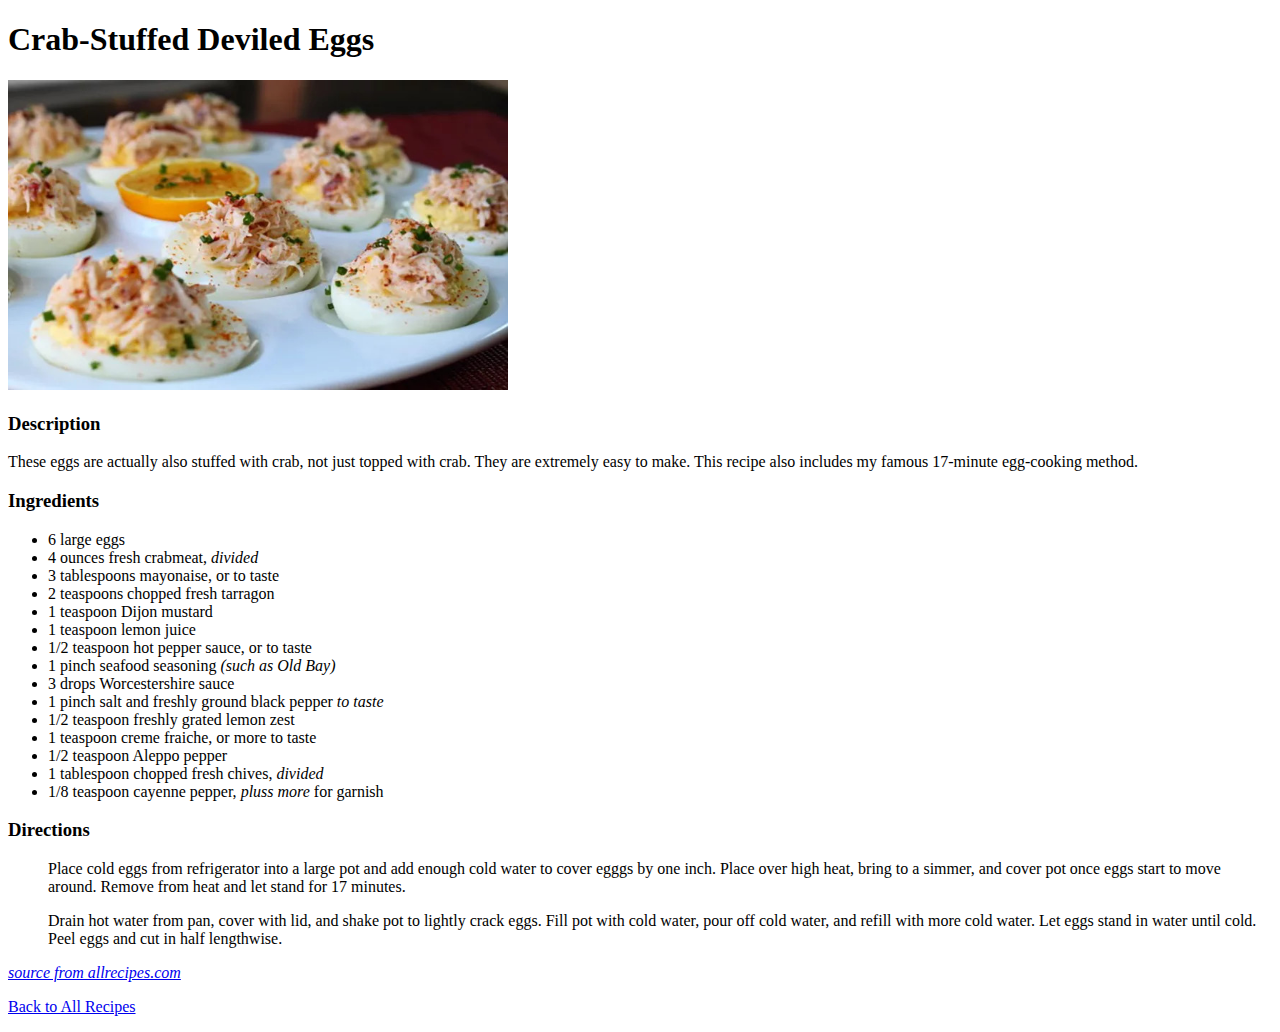
==== recipes/crab-stuffed-deviled-eggs.html @ 8b5ebae5 "Added the first two steps to the Directions list. Curious if my attempt at modifying the "<li>" will" ====
<!DOCTYPE html>
<html lang="en">
  <head>
    <meta charset="UTF-8">
    <title>Crab-Stuffed Deviled Eggs</title>
  </head>
  <body>
    <h1>Crab-Stuffed Deviled Eggs</h1>
      <img src="../images/crab-stuffed-deviled-eggs.jpg" alt="The finished eggs on a platter waiting to be served" height="310" width="500">
   <p><h3>Description</h3>
      <p>These eggs are actually also stuffed with crab, not just topped with crab. They are extremely easy to make. This recipe also includes my famous 17-minute egg-cooking method.
      </p>
   </p>
   <p><h3>Ingredients</h3></p>
     <p><ul>
        <li>6 large eggs</li>
        <li>4 ounces fresh crabmeat, <em>divided</em></li>
        <li>3 tablespoons mayonaise, or to taste</li>
        <li>2 teaspoons chopped fresh tarragon</li>
        <li>1 teaspoon Dijon mustard</li>
        <li>1 teaspoon lemon juice</li>
        <li>1/2 teaspoon hot pepper sauce, or to taste</li>
        <li>1 pinch seafood seasoning <em>(such as Old Bay)</em></li>
        <li>3 drops Worcestershire sauce</li>
        <li>1 pinch salt and freshly ground black pepper <em>to taste</em></li>
        <li>1/2 teaspoon freshly grated lemon zest</li>
        <li>1 teaspoon creme fraiche, or more to taste</li>
        <li>1/2 teaspoon Aleppo pepper</li>
        <li>1 tablespoon chopped fresh chives, <em>divided</em></li>
        <li>1/8 teaspoon cayenne pepper,  <em>pluss more</em> for garnish</li>
     </ul></p>
   <p><h3>Directions</h3></p>
     <p><ol>
        <li="Step 1">
          <p>Place cold eggs from refrigerator into a large pot and add enough cold water to cover egggs by one inch. Place over high heat, bring to a simmer, and cover pot once eggs start to move around. Remove from heat and let stand for 17 minutes.</p>
        </li>
        <li="Step 2">
          <p>Drain hot water from pan, cover with lid, and shake pot to lightly crack eggs. Fill pot with cold water, pour off cold water, and refill with more cold water. Let eggs stand in water until cold. Peel eggs and cut in half lengthwise.</p>
        </li>
        
     </ol></p>

   <p><em><a href="https://www.allrecipes.com/recipe/236225/crab-stuffed-deviled-eggs/">source from allrecipes.com</a></em></p>
   <p><a href="../index.html">Back to All Recipes</a></p>
  </body>
</html>
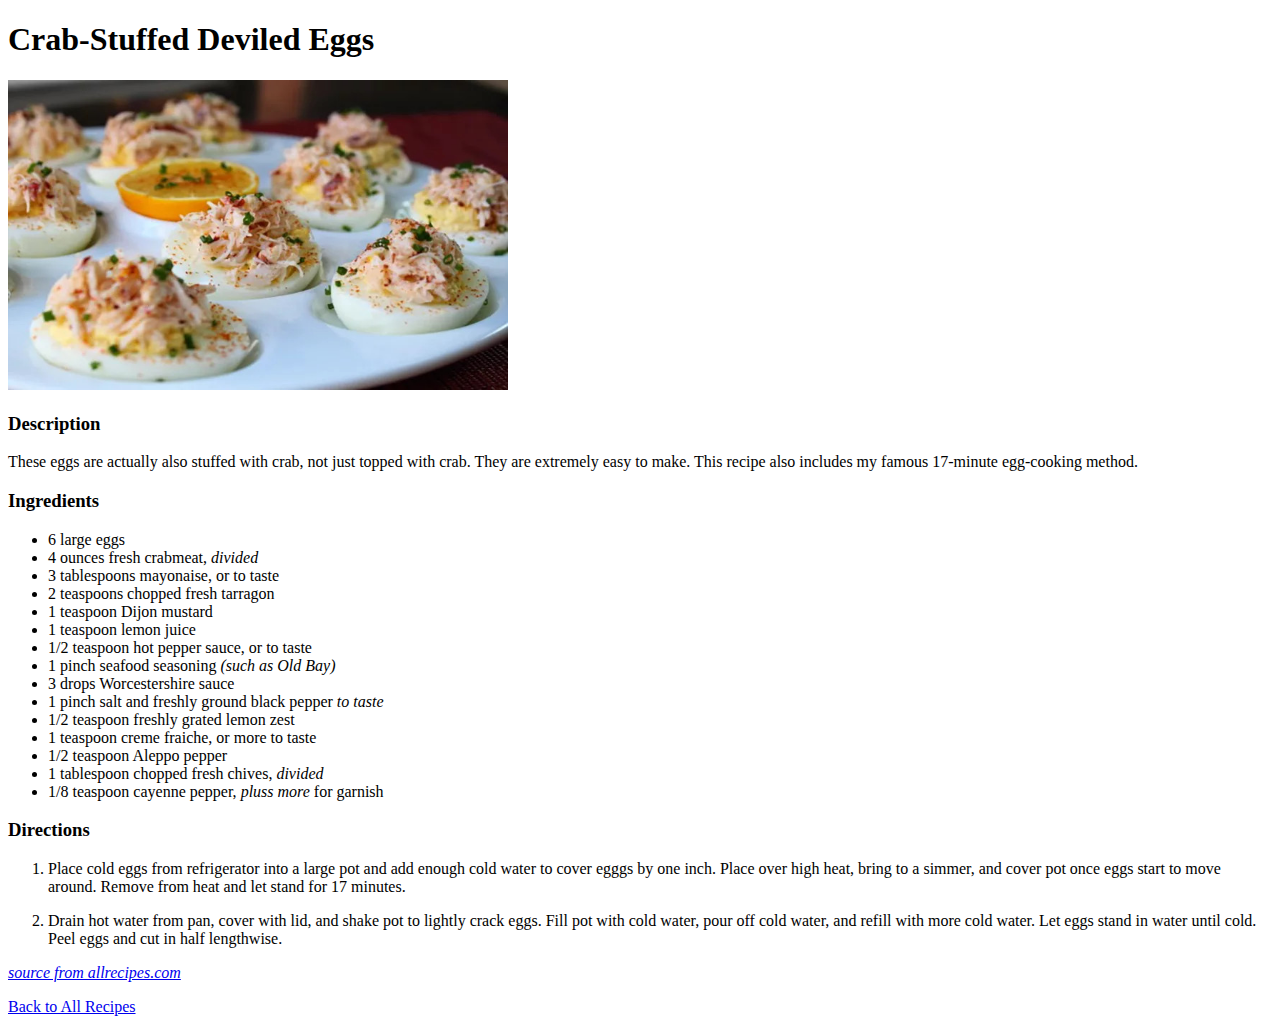
==== commit 7179c6ad: "So, trying to modify the list item code does not work. At least, the way that i tried. So, i fixed i" ====
--- a/recipes/crab-stuffed-deviled-eggs.html
+++ b/recipes/crab-stuffed-deviled-eggs.html
@@ -31,13 +31,13 @@
      </ul></p>
    <p><h3>Directions</h3></p>
      <p><ol>
-        <li="Step 1">
+        <li>
           <p>Place cold eggs from refrigerator into a large pot and add enough cold water to cover egggs by one inch. Place over high heat, bring to a simmer, and cover pot once eggs start to move around. Remove from heat and let stand for 17 minutes.</p>
         </li>
-        <li="Step 2">
+        <li>
           <p>Drain hot water from pan, cover with lid, and shake pot to lightly crack eggs. Fill pot with cold water, pour off cold water, and refill with more cold water. Let eggs stand in water until cold. Peel eggs and cut in half lengthwise.</p>
         </li>
-        
+
      </ol></p>
 
    <p><em><a href="https://www.allrecipes.com/recipe/236225/crab-stuffed-deviled-eggs/">source from allrecipes.com</a></em></p>
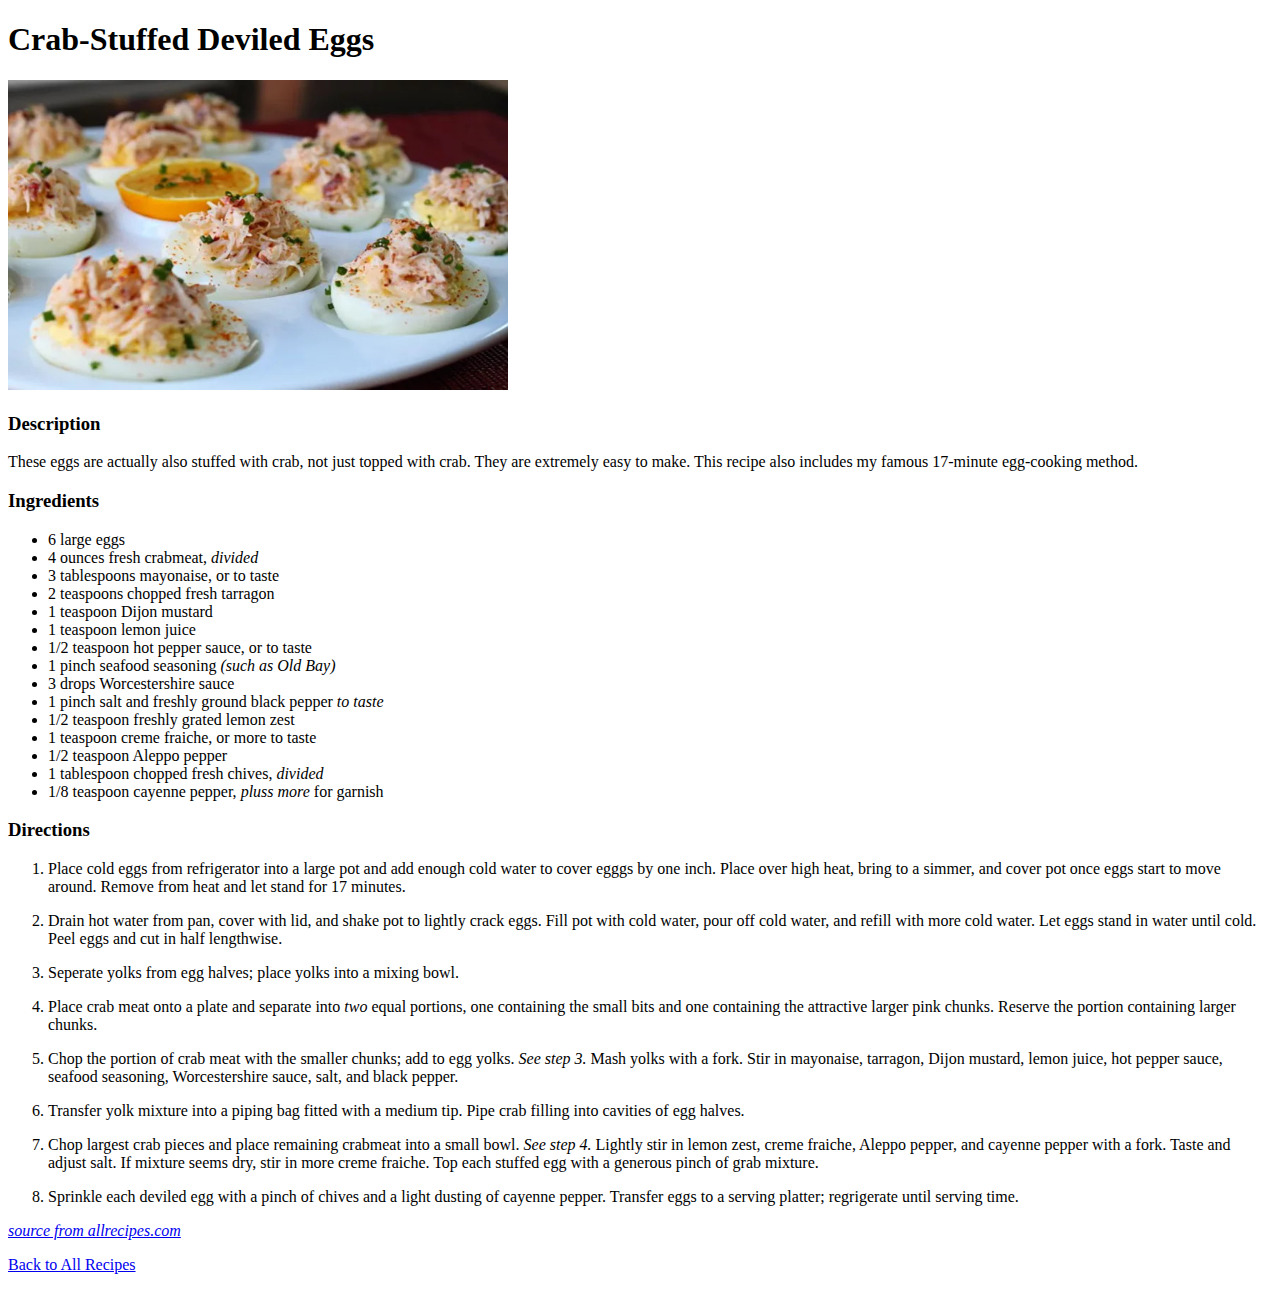
==== commit 79086ea4: "finished the instruction/steps list. So, finished the deviled-eggs html file. I'll double-check it b" ====
--- a/recipes/crab-stuffed-deviled-eggs.html
+++ b/recipes/crab-stuffed-deviled-eggs.html
@@ -37,7 +37,24 @@
         <li>
           <p>Drain hot water from pan, cover with lid, and shake pot to lightly crack eggs. Fill pot with cold water, pour off cold water, and refill with more cold water. Let eggs stand in water until cold. Peel eggs and cut in half lengthwise.</p>
         </li>
-
+        <li>
+          <p>Seperate yolks from egg halves; place yolks into a mixing bowl.</p>
+        </li>
+        <li>
+          <p>Place crab meat onto a plate and separate into <em>two</em> equal portions, one containing the small bits and one containing the attractive larger pink chunks. Reserve the portion containing larger chunks.</p>
+        </li>
+        <li>
+          <p>Chop the portion of crab meat with the smaller chunks; add to egg yolks. <em>See step 3.</em> Mash yolks with a fork. Stir in mayonaise, tarragon, Dijon mustard, lemon juice, hot pepper sauce, seafood seasoning, Worcestershire sauce, salt, and black pepper.</p>
+        </li>
+        <li>
+          <p>Transfer yolk mixture into a piping bag fitted with a medium tip. Pipe crab filling into cavities of egg halves.</p>
+        </li>
+        <li>
+          <p>Chop largest crab pieces and place remaining crabmeat into a small bowl. <em> See step 4.</em> Lightly stir in lemon zest, creme fraiche, Aleppo pepper, and cayenne pepper with a fork. Taste and adjust salt. If mixture seems dry, stir in more creme fraiche. Top each stuffed egg with a generous pinch of grab mixture.</p>
+        </li>
+        <li>
+          <p>Sprinkle each deviled egg with a pinch of chives and a light dusting of cayenne pepper. Transfer eggs to a serving platter; regrigerate until serving time.</p>
+        </li>
      </ol></p>
 
    <p><em><a href="https://www.allrecipes.com/recipe/236225/crab-stuffed-deviled-eggs/">source from allrecipes.com</a></em></p>
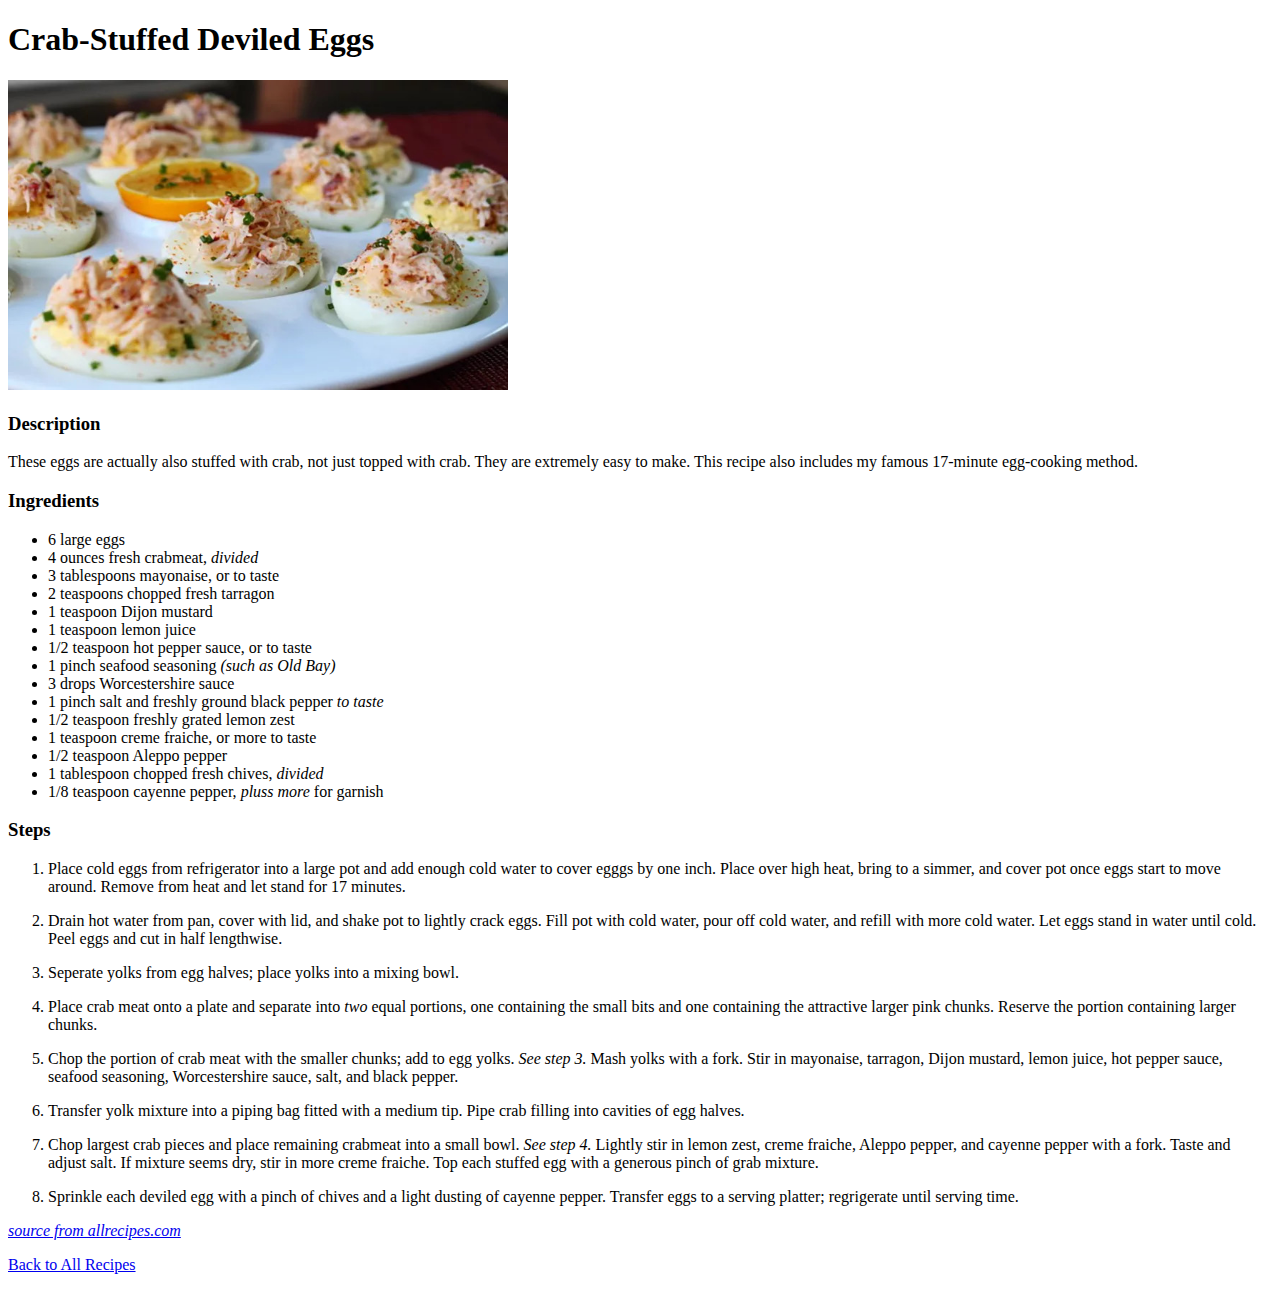
==== commit 7b467d57: "deviled-eggs: i updated the "Directions" heading to "Steps". in order to follow the directions On th" ====
--- a/recipes/crab-stuffed-deviled-eggs.html
+++ b/recipes/crab-stuffed-deviled-eggs.html
@@ -29,7 +29,7 @@
         <li>1 tablespoon chopped fresh chives, <em>divided</em></li>
         <li>1/8 teaspoon cayenne pepper,  <em>pluss more</em> for garnish</li>
      </ul></p>
-   <p><h3>Directions</h3></p>
+   <p><h3>Steps</h3></p>
      <p><ol>
         <li>
           <p>Place cold eggs from refrigerator into a large pot and add enough cold water to cover egggs by one inch. Place over high heat, bring to a simmer, and cover pot once eggs start to move around. Remove from heat and let stand for 17 minutes.</p>
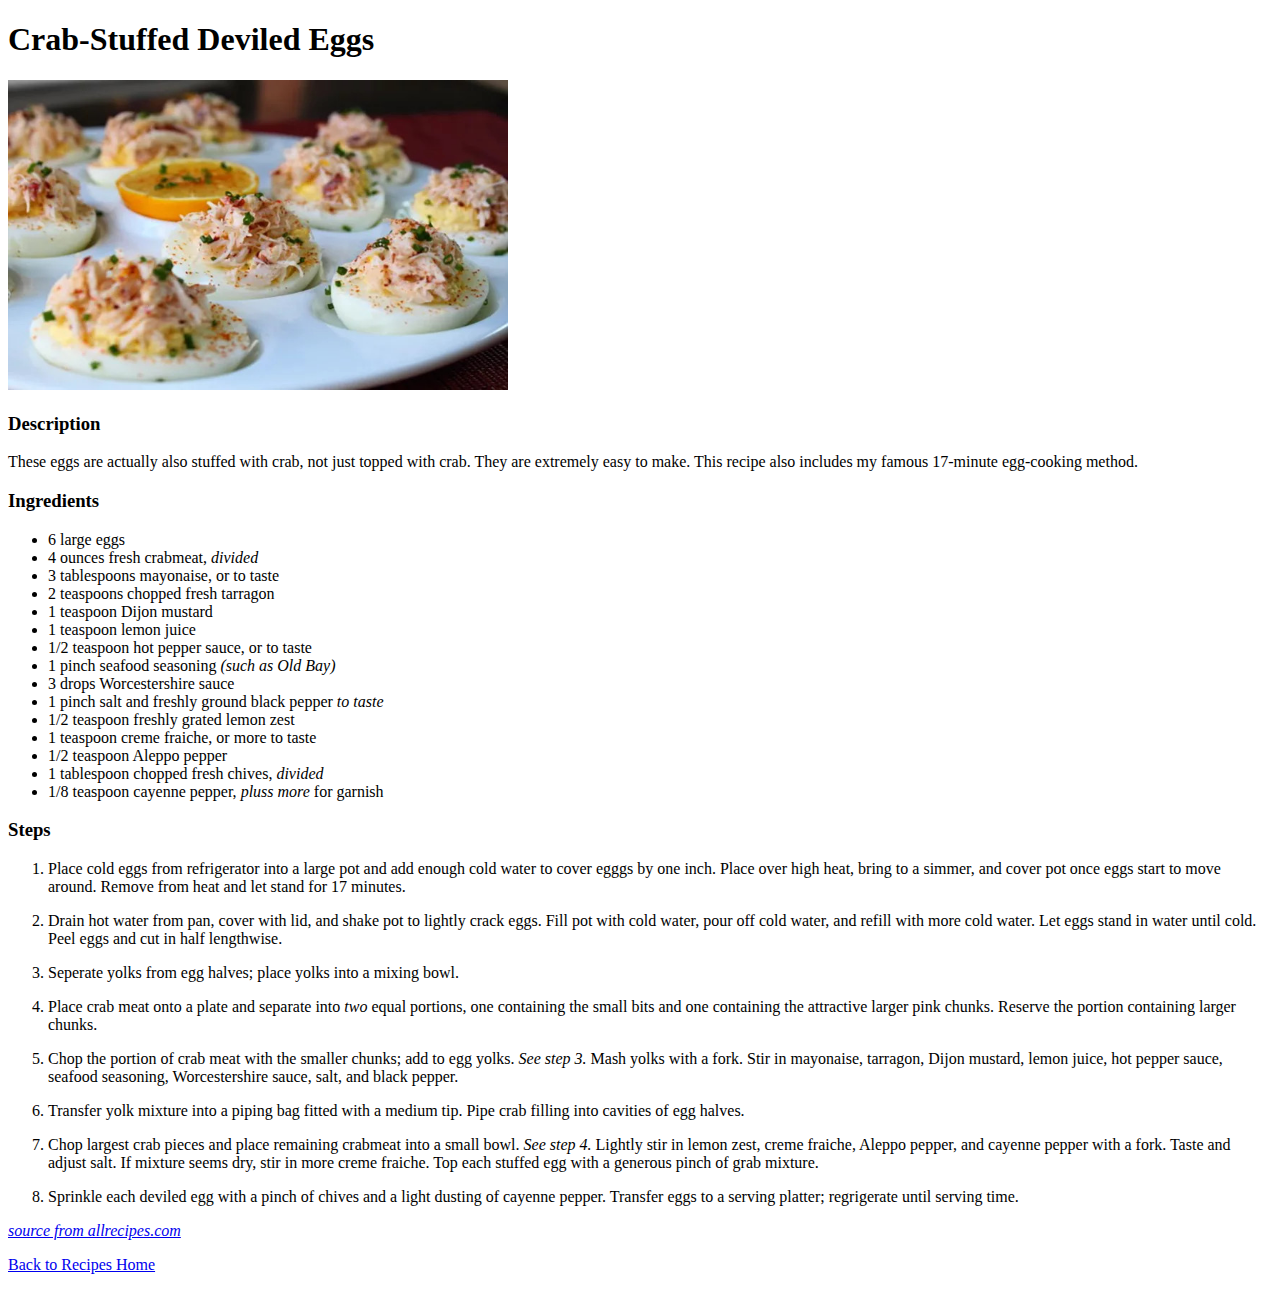
==== commit 5e5c7382: "Updated all of the hyperlinks on the bottom to say "Back to Recipes Home" instead of "Back to All Re" ====
--- a/recipes/crab-stuffed-deviled-eggs.html
+++ b/recipes/crab-stuffed-deviled-eggs.html
@@ -58,6 +58,6 @@
      </ol></p>
 
    <p><em><a href="https://www.allrecipes.com/recipe/236225/crab-stuffed-deviled-eggs/">source from allrecipes.com</a></em></p>
-   <p><a href="../index.html">Back to All Recipes</a></p>
+   <p><a href="../index.html">Back to Recipes Home</a></p>
   </body>
 </html>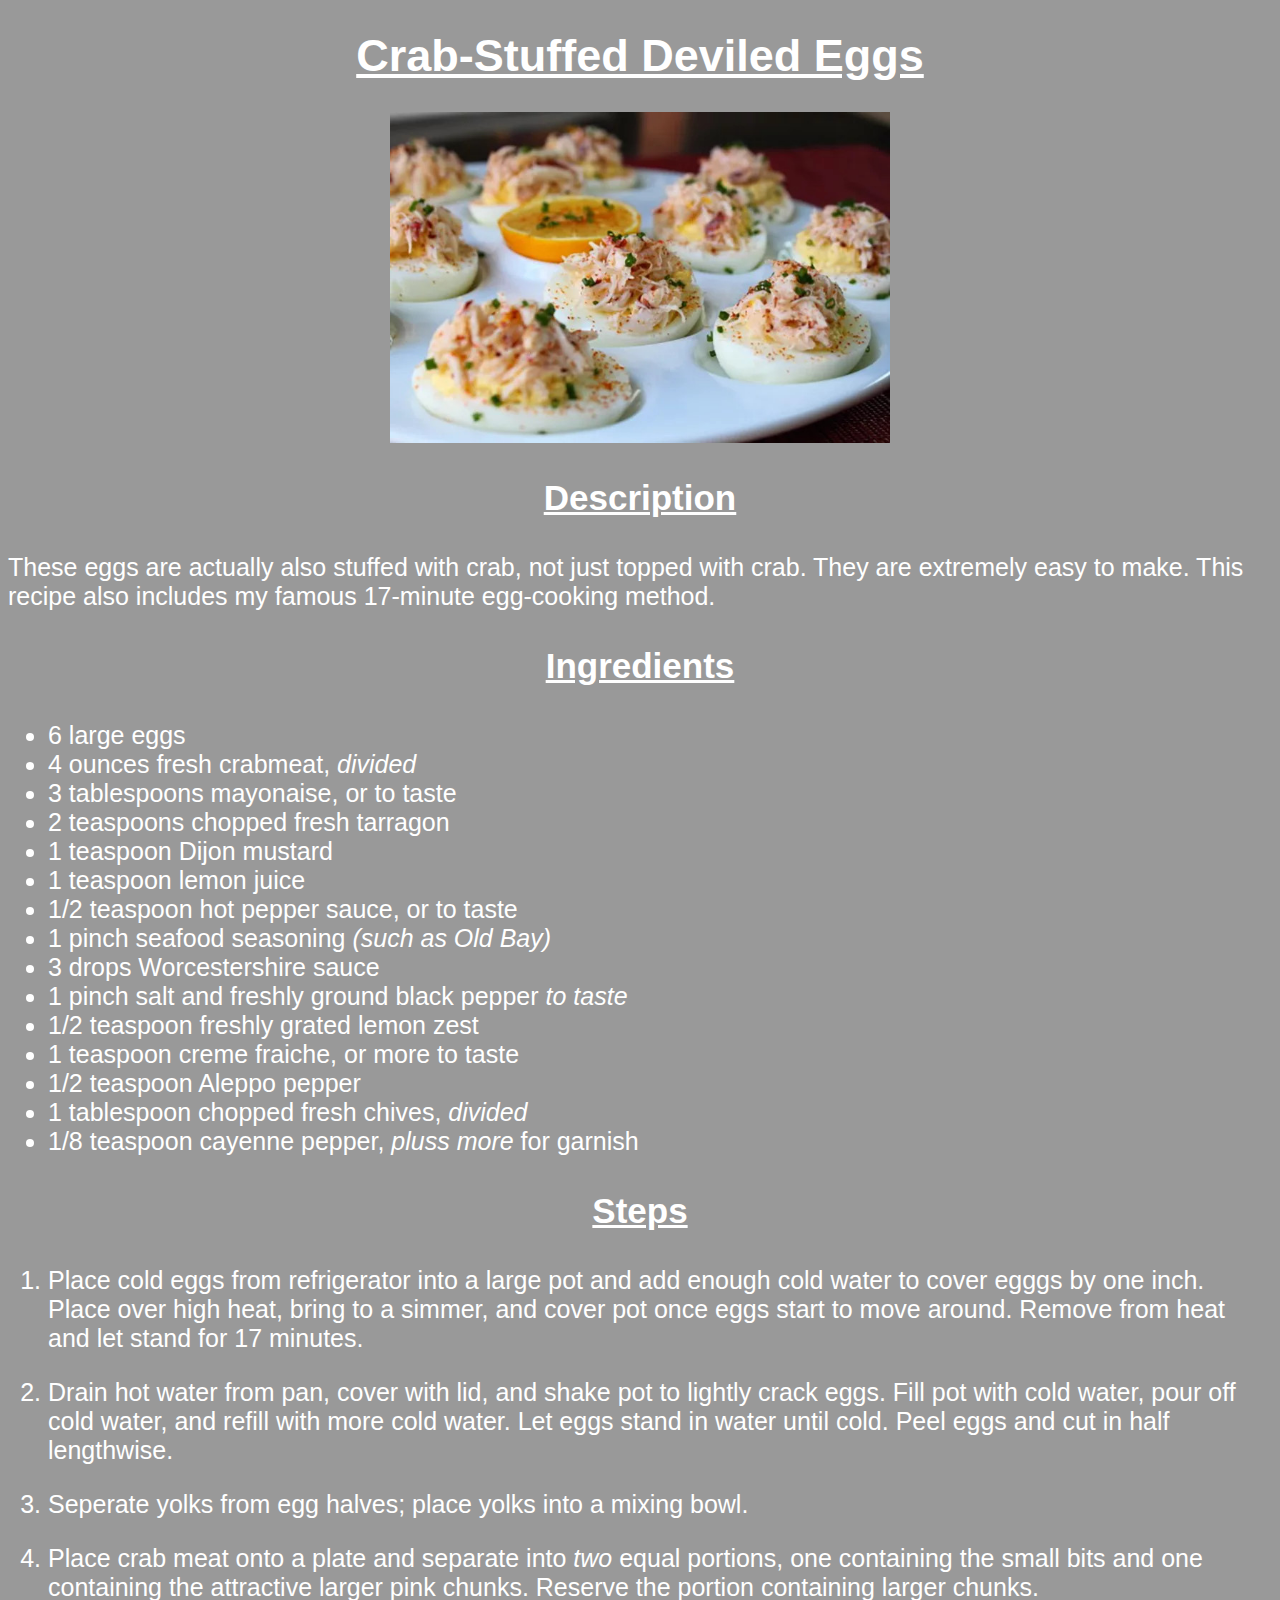
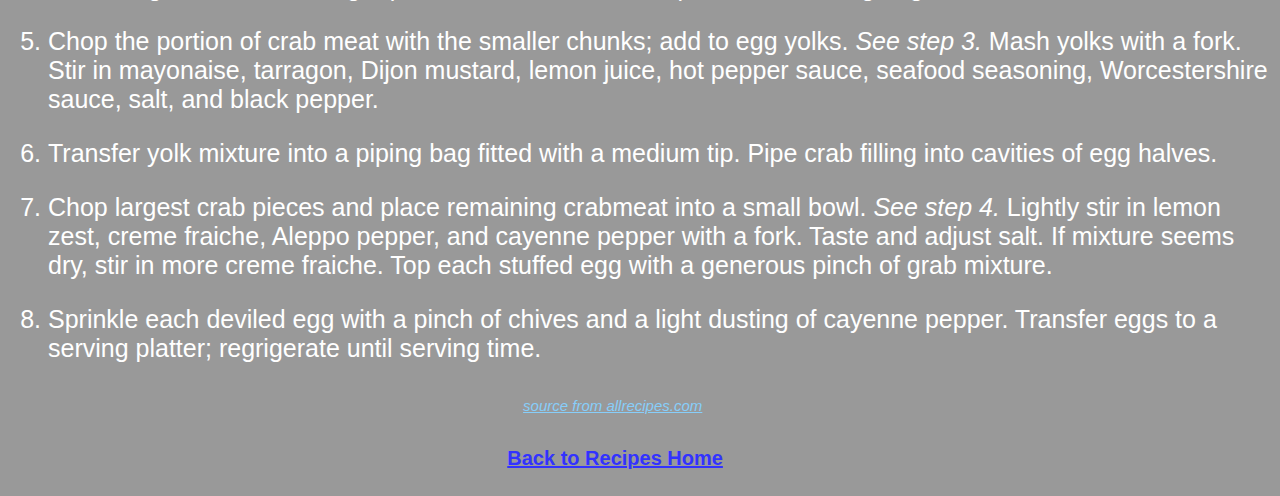
==== commit c6de9279: "added some style to all of my pages. should've committed sooner. I'll push when I'm done. for now I " ====
--- a/recipes/crab-stuffed-deviled-eggs.html
+++ b/recipes/crab-stuffed-deviled-eggs.html
@@ -3,10 +3,11 @@
   <head>
     <meta charset="UTF-8">
     <title>Crab-Stuffed Deviled Eggs</title>
+    <link rel="stylesheet" href="../styles.css">
   </head>
   <body>
     <h1>Crab-Stuffed Deviled Eggs</h1>
-      <img src="../images/crab-stuffed-deviled-eggs.jpg" alt="The finished eggs on a platter waiting to be served" height="310" width="500">
+      <img class="top-img" src="../images/crab-stuffed-deviled-eggs.jpg" alt="The finished eggs on a platter waiting to be served" height=auto width="500">
    <p><h3>Description</h3>
       <p>These eggs are actually also stuffed with crab, not just topped with crab. They are extremely easy to make. This recipe also includes my famous 17-minute egg-cooking method.
       </p>
@@ -57,7 +58,7 @@
         </li>
      </ol></p>
 
-   <p><em><a href="https://www.allrecipes.com/recipe/236225/crab-stuffed-deviled-eggs/">source from allrecipes.com</a></em></p>
-   <p><a href="../index.html">Back to Recipes Home</a></p>
+   <p><em><a class="link" id="source" href="https://www.allrecipes.com/recipe/236225/crab-stuffed-deviled-eggs/">source from allrecipes.com</a></em></p>
+   <p><a class="link" id="index" href="../index.html">Back to Recipes Home</a></p>
   </body>
 </html>--- a/styles.css
+++ b/styles.css
@@ -0,0 +1,50 @@
+* {
+      background-color:#999;
+      color:#fff;
+      font-family:Arial,sans-serif;
+      font-size: 25px
+}
+h1,
+h3 {
+      text-decoration: underline;
+      text-align: center;
+}
+  h1 {
+      font-size: 45px;
+}
+  h3 {
+      font-size: 35px;
+}
+ul+ol{
+      font-weight: bold;
+}
+.link {
+      color:rgb(50,50,255);
+}
+ul .link {
+      font-size: 30px;
+}
+.small-img {
+      display: block;
+      margin-top: 1in;
+      margin-bottom: 1in;
+      margin-left: 1in;
+      margin-rigth:
+}
+.link#index {
+      font-size:20px;
+      font-weight:700;
+      margin-right: auto;
+      margin-left: 39.5%;
+}
+.link#source {
+      color:lightskyblue;
+      font-size: 15px;
+      margin-right: auto;
+      margin-left: 40.75%;
+}
+.top-img {
+      display: block;
+      margin-left: auto;
+      margin-right: auto;
+}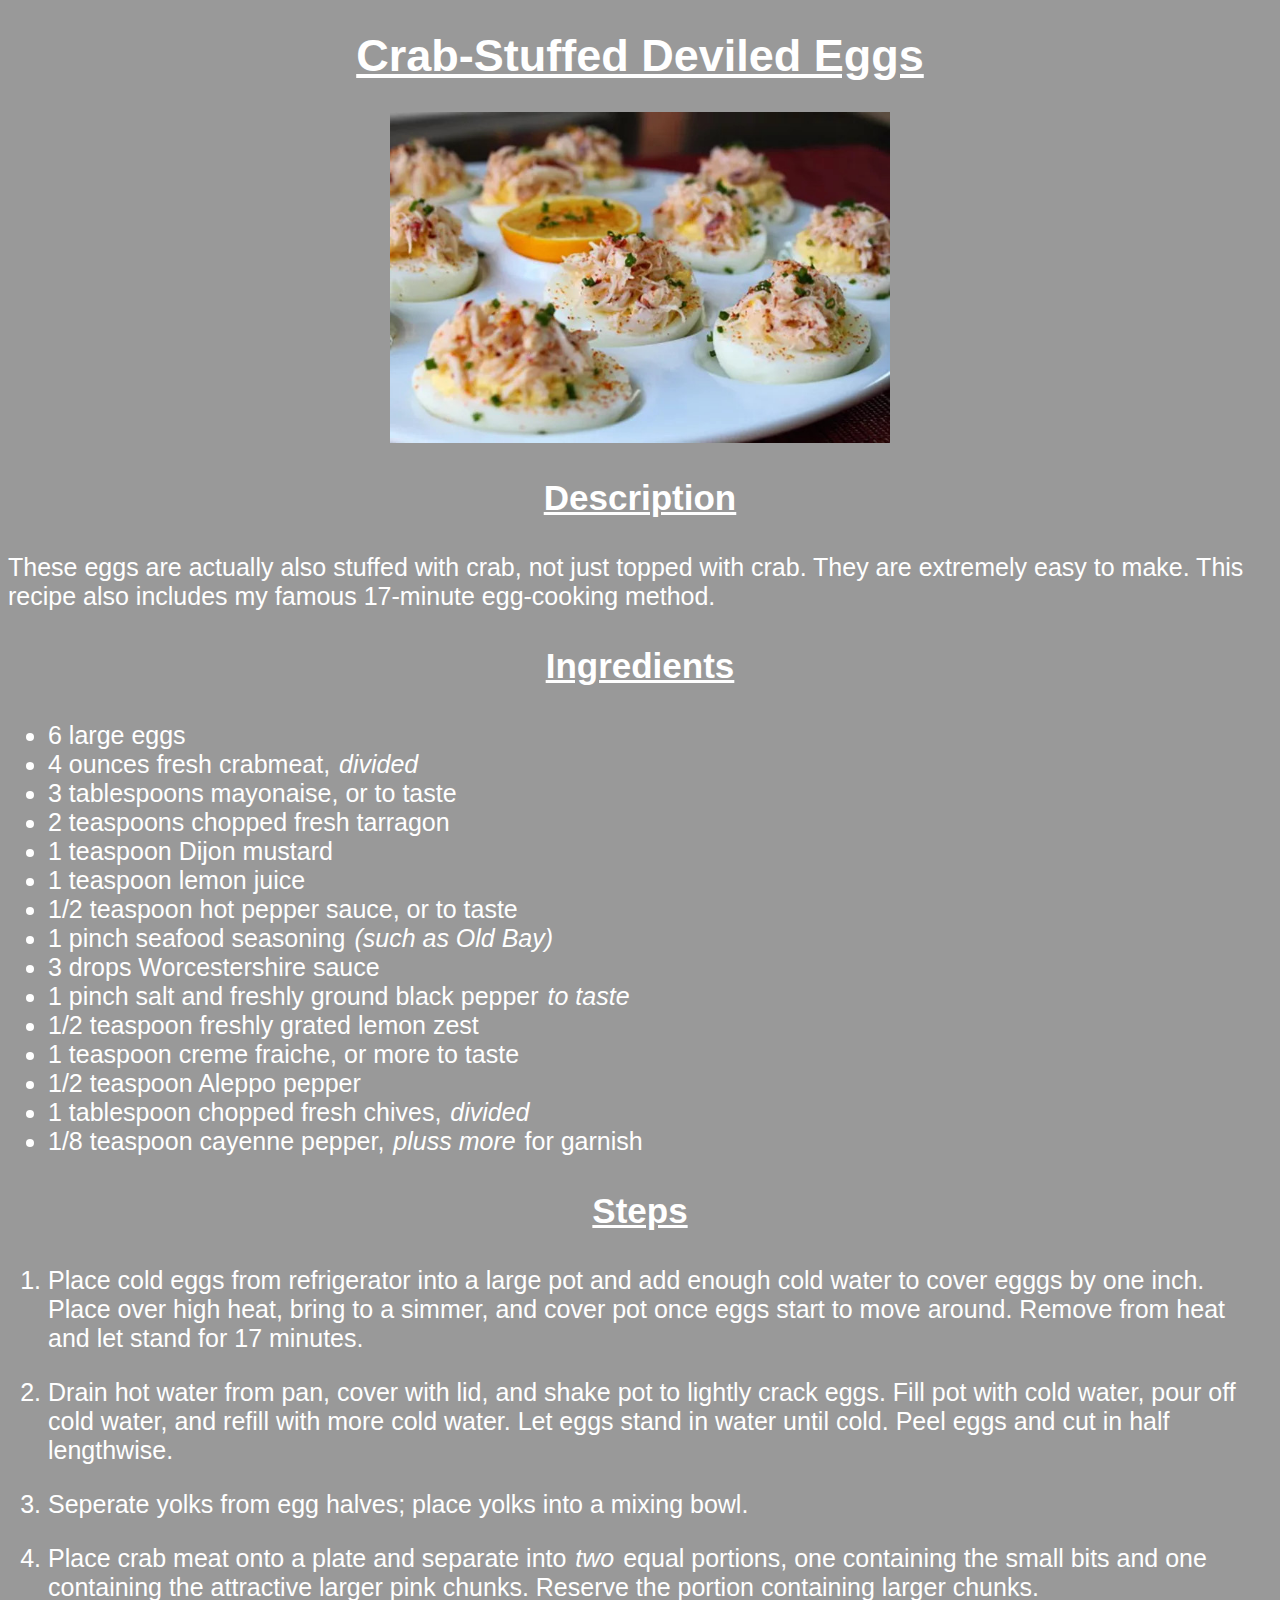
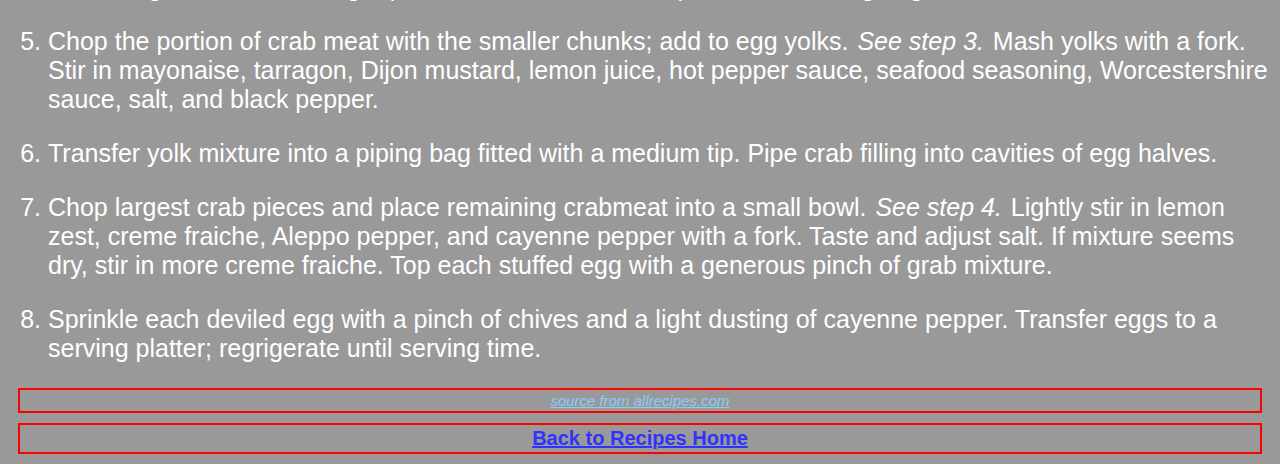
==== commit 0512ee58: "Changed source link from emphasis to italics" ====
--- a/recipes/crab-stuffed-deviled-eggs.html
+++ b/recipes/crab-stuffed-deviled-eggs.html
@@ -58,7 +58,7 @@
         </li>
      </ol></p>
 
-   <p><em><a class="link" id="source" href="https://www.allrecipes.com/recipe/236225/crab-stuffed-deviled-eggs/">source from allrecipes.com</a></em></p>
-   <p><a class="link" id="index" href="../index.html">Back to Recipes Home</a></p>
+   <i><a class="link" id="source" href="https://www.allrecipes.com/recipe/236225/crab-stuffed-deviled-eggs/">source from allrecipes.com</a></i>
+   <a class="link" id="index" href="../index.html">Back to Recipes Home</a>
   </body>
 </html>--- a/styles.css
+++ b/styles.css
@@ -1,8 +1,12 @@
-* {
+html {
+      box-sizing: border-box;
       background-color:#999;
       color:#fff;
       font-family:Arial,sans-serif;
       font-size: 25px
+}
+*, *:before, *:after {
+      box-sizing: inherit;
 }
 h1,
 h3 {
@@ -18,33 +22,40 @@
 ul+ol{
       font-weight: bold;
 }
+em {
+      padding: 2px;
+}
 .link {
       color:rgb(50,50,255);
+      border:2px solid red;
 }
 ul .link {
       font-size: 30px;
 }
 .small-img {
       display: block;
-      margin-top: 1in;
-      margin-bottom: 1in;
-      margin-left: 1in;
-      margin-rigth:
+      margin-top: 3mm;
+      margin-bottom: 5mm;
+      margin-left: 1cm;
 }
 .link#index {
       font-size:20px;
       font-weight:700;
-      margin-right: auto;
-      margin-left: 39.5%;
+      padding:2px;
+      margin: 10px;
+      display: flex;
+      justify-content: center;
 }
 .link#source {
       color:lightskyblue;
       font-size: 15px;
-      margin-right: auto;
-      margin-left: 40.75%;
+      padding: 2px;
+      margin: 10px;
+      display: flex;
+      justify-content: center;
 }
 .top-img {
       display: block;
       margin-left: auto;
       margin-right: auto;
-}+}
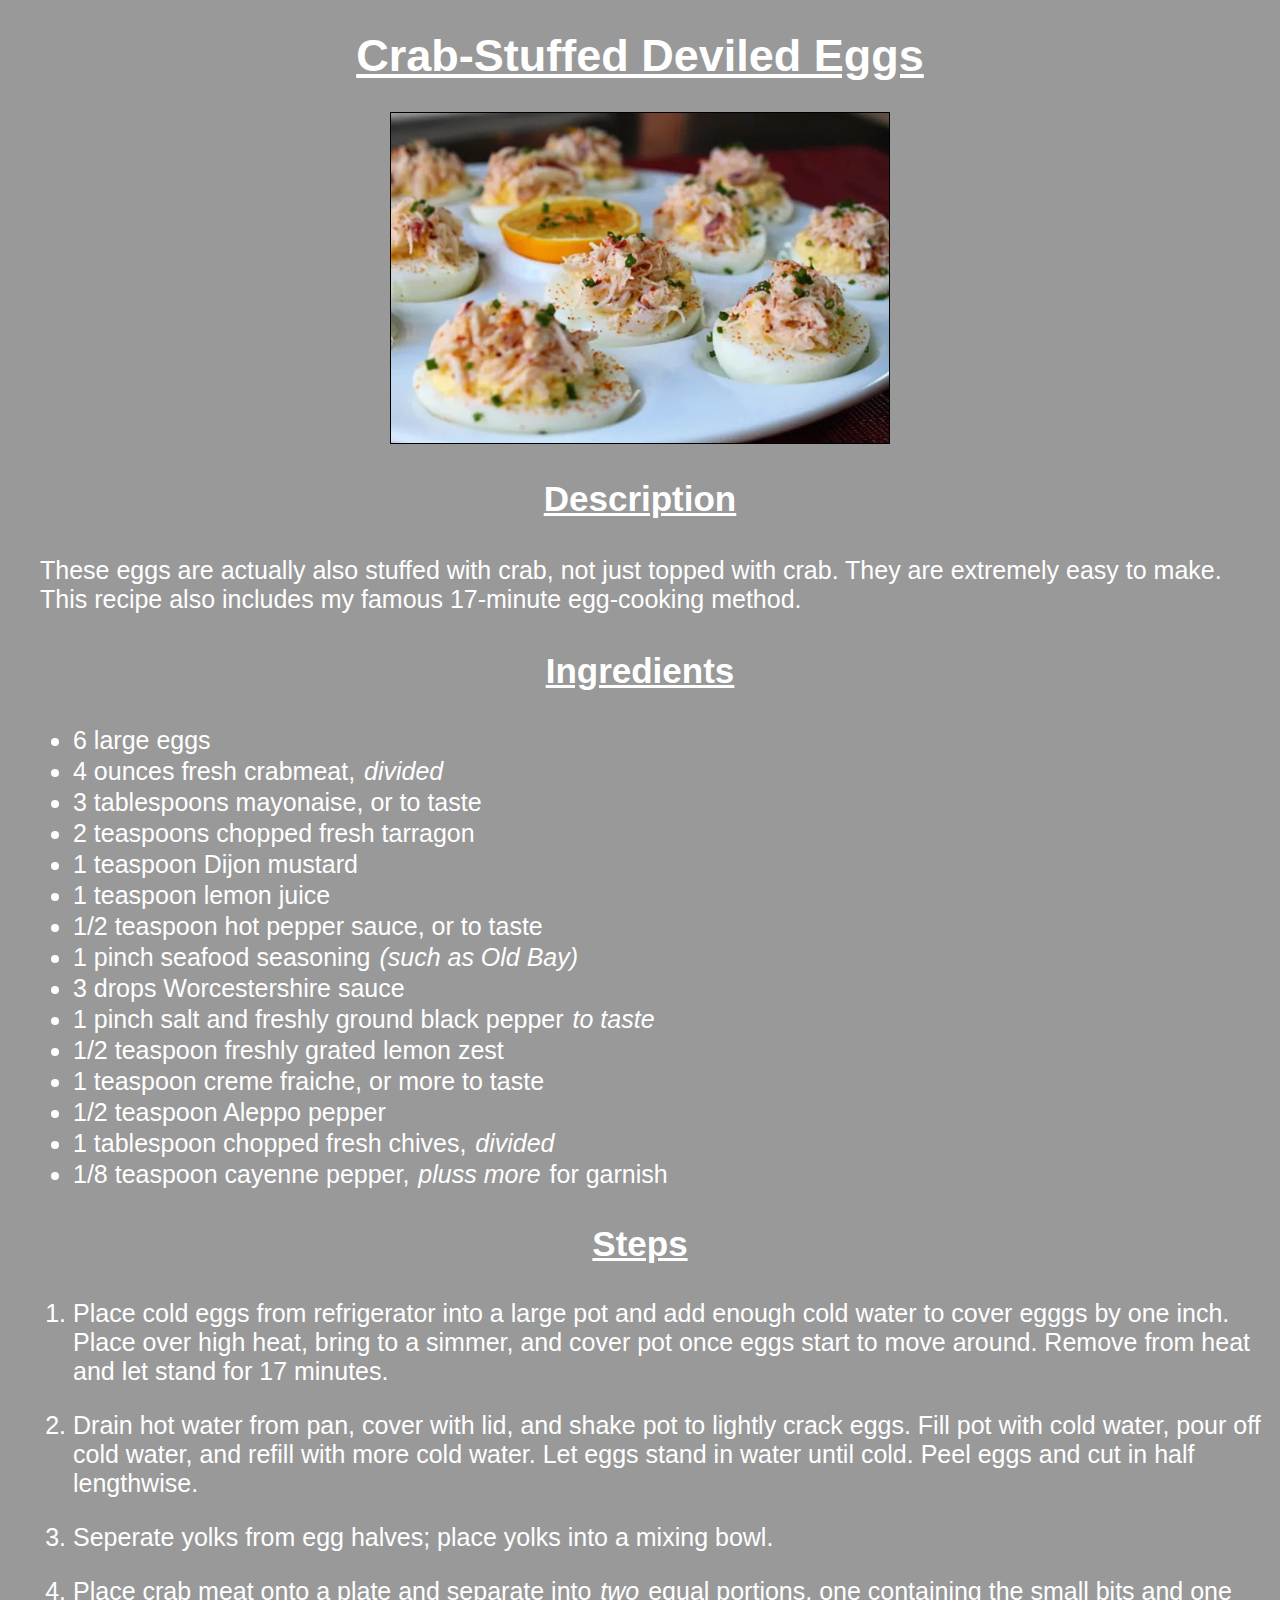
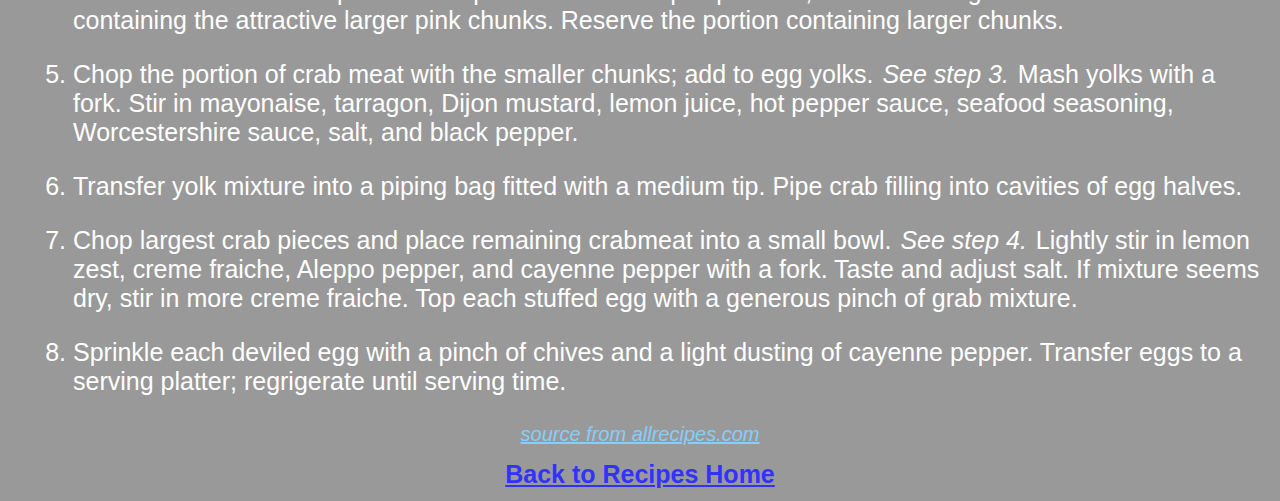
==== commit 8cc29509: "Changed the margins and moved the small-img class" ====
--- a/recipes/crab-stuffed-deviled-eggs.html
+++ b/recipes/crab-stuffed-deviled-eggs.html
@@ -8,12 +8,11 @@
   <body>
     <h1>Crab-Stuffed Deviled Eggs</h1>
       <img class="top-img" src="../images/crab-stuffed-deviled-eggs.jpg" alt="The finished eggs on a platter waiting to be served" height=auto width="500">
-   <p><h3>Description</h3>
-      <p>These eggs are actually also stuffed with crab, not just topped with crab. They are extremely easy to make. This recipe also includes my famous 17-minute egg-cooking method.
+    <h3>Description</h3>
+      <p class="description">These eggs are actually also stuffed with crab, not just topped with crab. They are extremely easy to make. This recipe also includes my famous 17-minute egg-cooking method.
       </p>
-   </p>
-   <p><h3>Ingredients</h3></p>
-     <p><ul>
+    <h3>Ingredients</h3>
+      <ul>
         <li>6 large eggs</li>
         <li>4 ounces fresh crabmeat, <em>divided</em></li>
         <li>3 tablespoons mayonaise, or to taste</li>
@@ -29,9 +28,9 @@
         <li>1/2 teaspoon Aleppo pepper</li>
         <li>1 tablespoon chopped fresh chives, <em>divided</em></li>
         <li>1/8 teaspoon cayenne pepper,  <em>pluss more</em> for garnish</li>
-     </ul></p>
-   <p><h3>Steps</h3></p>
-     <p><ol>
+     </ul>
+    <h3>Steps</h3>
+      <ol>
         <li>
           <p>Place cold eggs from refrigerator into a large pot and add enough cold water to cover egggs by one inch. Place over high heat, bring to a simmer, and cover pot once eggs start to move around. Remove from heat and let stand for 17 minutes.</p>
         </li>
@@ -56,8 +55,7 @@
         <li>
           <p>Sprinkle each deviled egg with a pinch of chives and a light dusting of cayenne pepper. Transfer eggs to a serving platter; regrigerate until serving time.</p>
         </li>
-     </ol></p>
-
+     </ol>
    <i><a class="link" id="source" href="https://www.allrecipes.com/recipe/236225/crab-stuffed-deviled-eggs/">source from allrecipes.com</a></i>
    <a class="link" id="index" href="../index.html">Back to Recipes Home</a>
   </body>
--- a/styles.css
+++ b/styles.css
@@ -7,6 +7,13 @@
 }
 *, *:before, *:after {
       box-sizing: inherit;
+}
+img {
+      border:1px solid black;
+}
+.description {
+      padding:2px;
+      margin: 30px;
 }
 h1,
 h3 {
@@ -19,27 +26,31 @@
   h3 {
       font-size: 35px;
 }
-ul+ol{
+ul+ol {
       font-weight: bold;
+}
+li {
+      margin-left: 25px;
+      margin-right: 5px;
+      margin-top: 2px;
 }
 em {
       padding: 2px;
 }
 .link {
       color:rgb(50,50,255);
-      border:2px solid red;
 }
 ul .link {
       font-size: 30px;
+      padding: 2px;
 }
 .small-img {
-      display: block;
-      margin-top: 3mm;
-      margin-bottom: 5mm;
-      margin-left: 1cm;
+      display: inline-block;
+      margin-left: 10px;
+      margin-bottom: -50px;
+      margin-top: 60px;
 }
 .link#index {
-      font-size:20px;
       font-weight:700;
       padding:2px;
       margin: 10px;
@@ -48,7 +59,7 @@
 }
 .link#source {
       color:lightskyblue;
-      font-size: 15px;
+      font-size: 20px;
       padding: 2px;
       margin: 10px;
       display: flex;
@@ -58,4 +69,4 @@
       display: block;
       margin-left: auto;
       margin-right: auto;
-}
+}